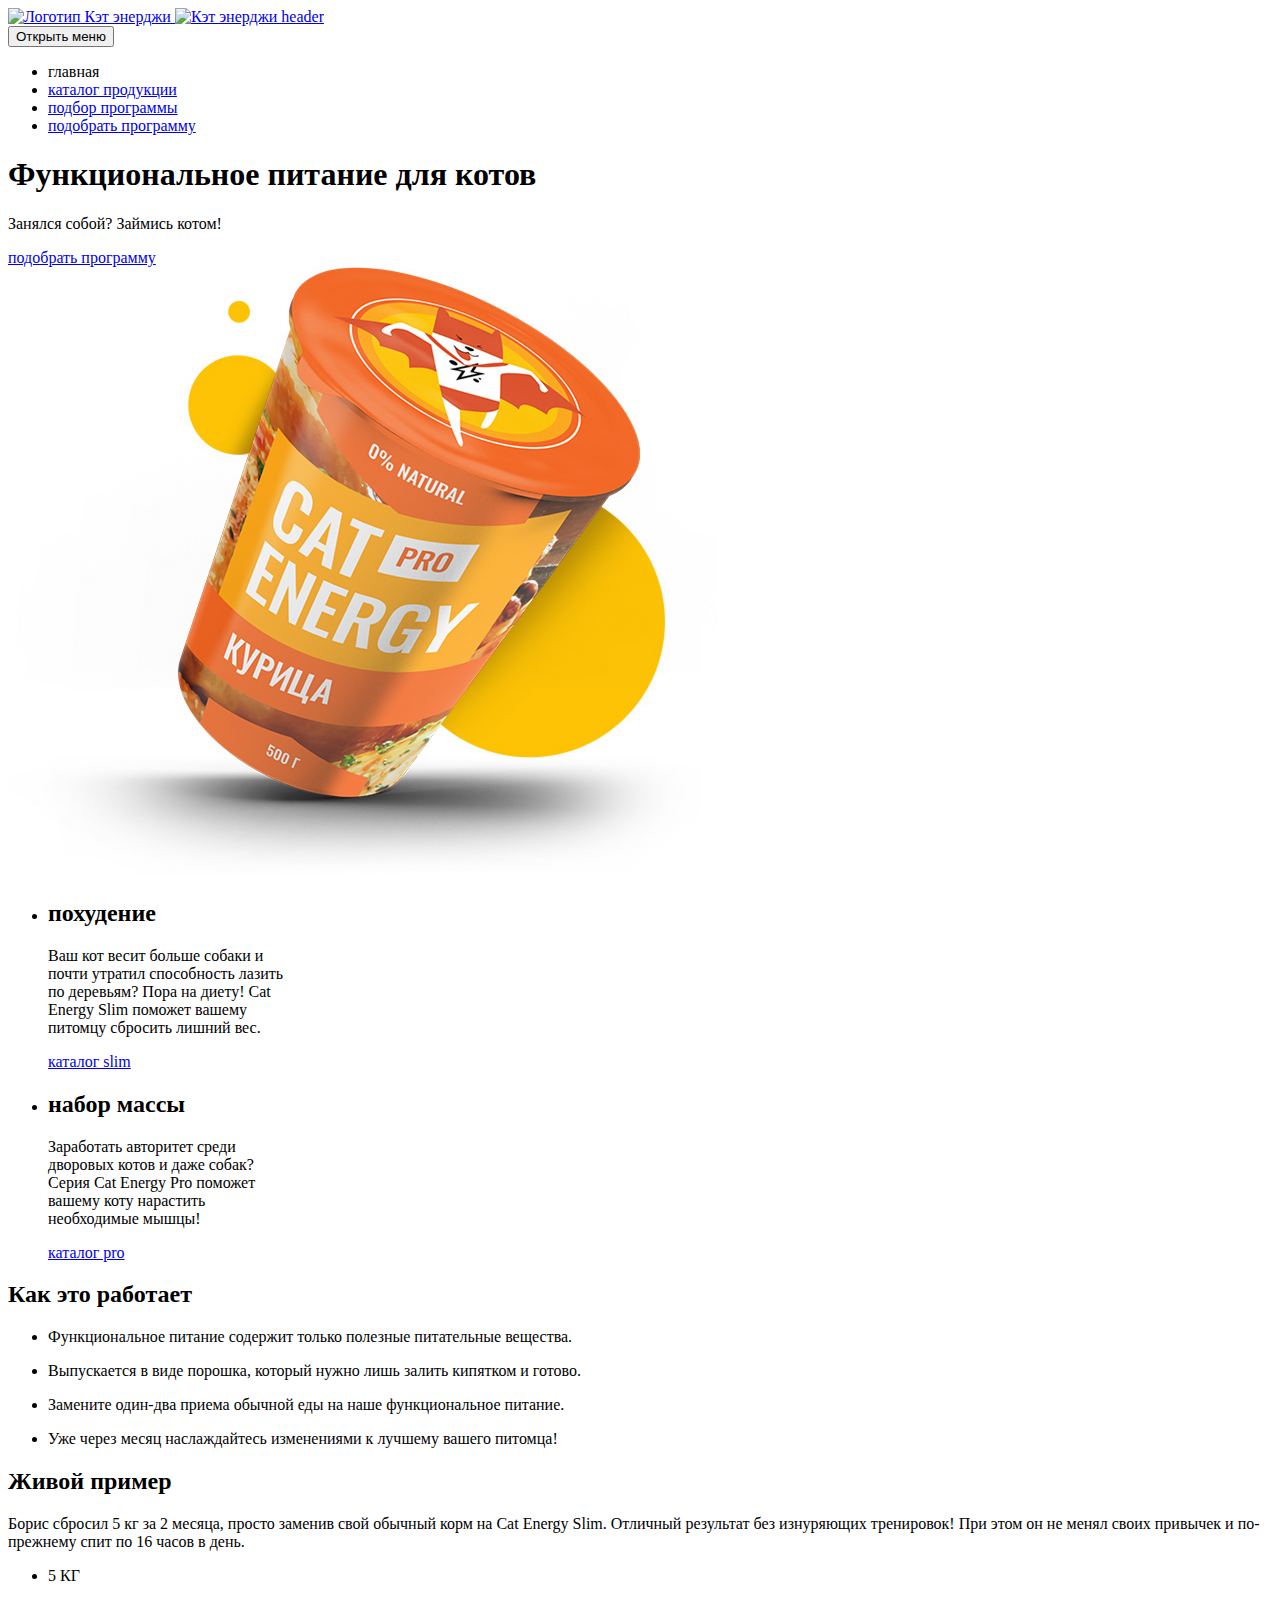
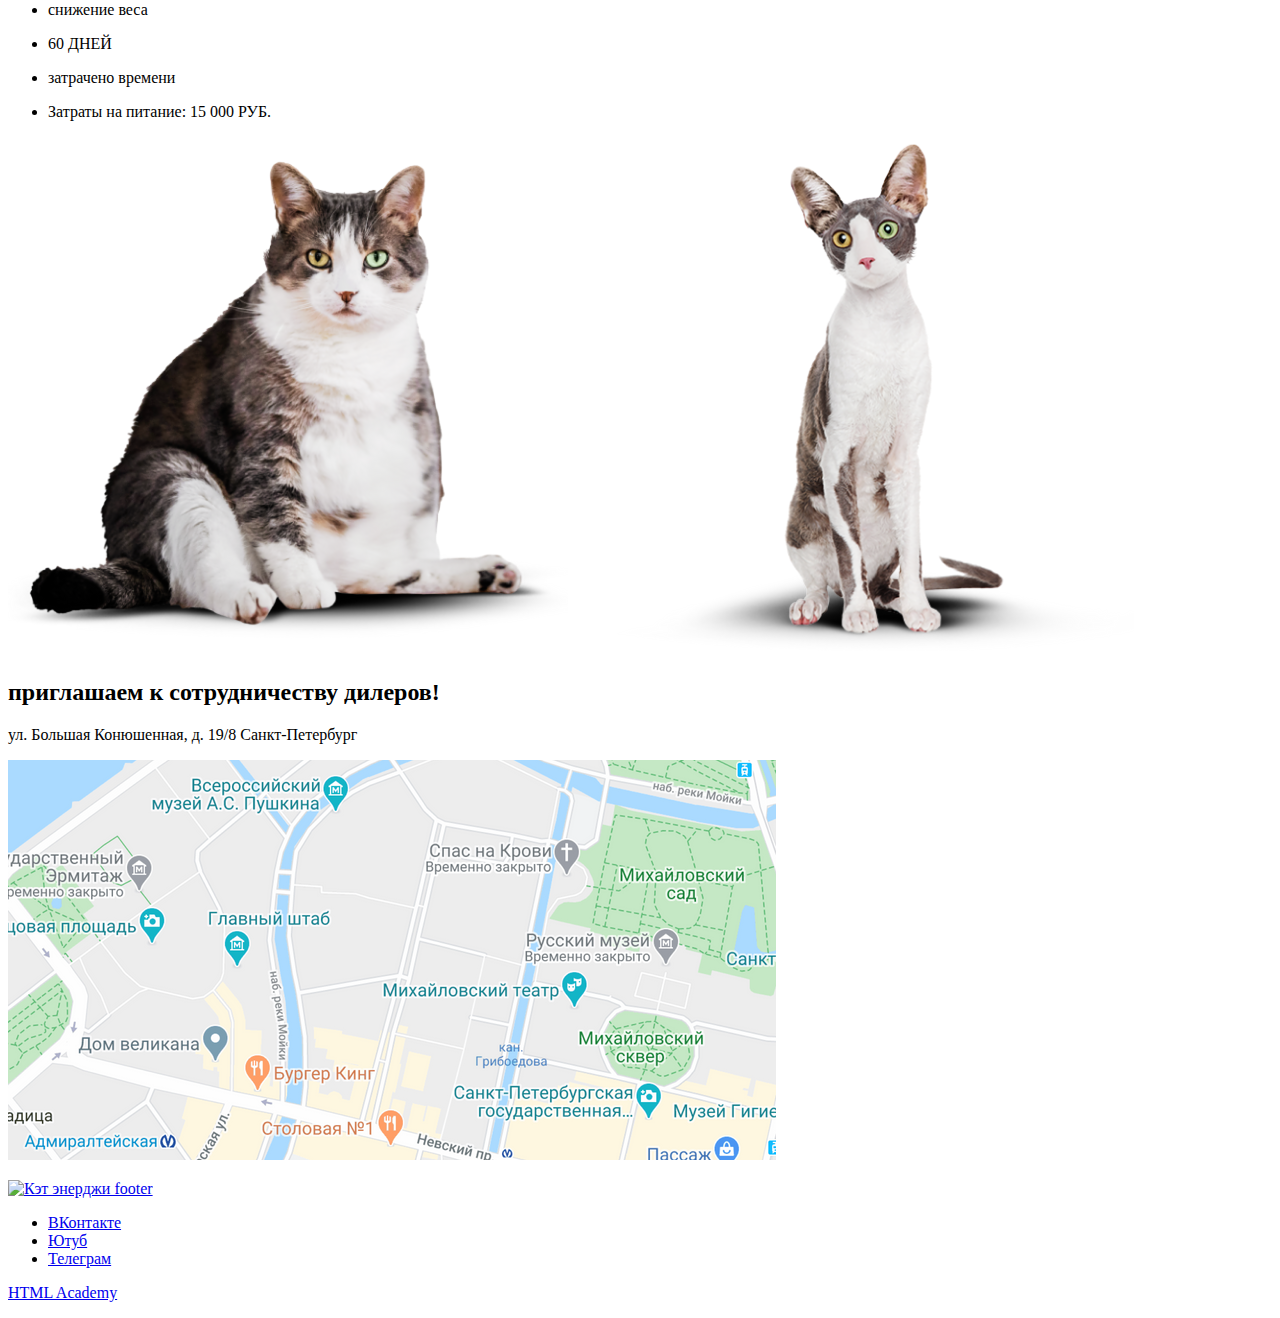
==== source/index.html @ a75fb98e "ДЗ 3.15. Адаптивная графика" ====
<!DOCTYPE html>
<html class="page" lang="ru">

<head>
  <meta charset="UTF-8">
  <title>Кэт энерджи</title>
  <meta name="viewport" content="width=device-width,initial-scale=1">
  <link rel="stylesheet" href="styles/styles.css">
  <link rel="icon" href="favicons/favicon-32.svg" type="image/svg+xml">
  <link rel="apple-touch-icon" href="favicons/favicon-180.png">
  <link rel="manifest" href="manifest.webmanifest">
  <script src="scripts/index.js" defer></script>
</head>

<body class="page__body">
  <header class="main-header">
    <div class="main-header__wrapper">
      <a class="main-header__logo-pic" href="#">
        <picture>
          <img class="main-header__logo-pic" src="images/mobile-logo.svg" width="33" height="38" alt="Логотип Кэт энерджи">
        </picture>
      </a>
      <a class="main-header__logo-text" href="#">
        <picture>
          <img class="main-header__logo-text" src="images/mobile-logo-text.svg" width="101" height="18" alt="Кэт энерджи header">
        </picture>
      </a>
      <nav class="main-nav">
        <button class="main-nav__toggle" type="button"><span class="visually-hidden">Открыть меню</span></button>
        <ul class="main-nav__list">
          <li class="main-nav__item">
            <a class="main-nav__link main-nav__link--current">главная</a>
          </li>
          <li class="main-nav__item">
            <a class="main-nav__link" href="catalog.html">
              каталог продукции
            </a>
          </li>
          <li class="main-nav__item">
            <a class="main-nav__link" href="#">
              подбор программы
            </a>
          </li>
          <li class="main-nav__item">
            <a class="primary-button" href="#">подобрать программу</a>
          </li>
        </ul>
      </nav>
      <section class="features" data-test="features">
        <div class="features-section-wrapper">
          <h1 class="features-section-title features-title">Функциональное питание для котов</h1>
          <p class="features-section-description">Занялся собой? Займись котом!</p>
          <a class="primary-button button" href="#">подобрать программу</a>
          <div class="features-section-image-container">
            <picture>
              <source media="(min-width: 1440px)" type="image/png" srcset="images/desktop-index-can-1@1x.png 1x, images/desktop-index-can-1@2x.png 2x" width="552" height="499">
              <source media="(min-width: 768px)" type="image/png" srcset="images/tablet-index-can-1@1x.png 1x, images/tablet-index-can-1@2x.png 2x" width="709" height="609">
              <img class="features-section-image" src="images/mobile-index-can-1@1x.png" srcset="images/mobile-index-can-1@2x.png 2x" width="280" height="270" alt="Cat Energy PRO 500 г, вкус-курица">
            </picture>
          </div>
        </div>
      </section>
    </div>
  </header>
  <main class="main-container">
    <section class="diet" data-test="diet">
      <div class="diet-wrapper">
        <ul class="diet-list">
          <li class="diet-item">
            <h2 class="diet-title">похудение</h2>
            <p class="diet-subtitle">Ваш кот весит больше собаки и<br>
              почти утратил способность лазить<br>
              по деревьям? Пора на диету! Cat<br>
              Energy Slim поможет вашему<br>
              питомцу сбросить лишний вес.
            </p>
            <a class="diet-link" href="catalog.html"><span class="diet__link-text">каталог slim</span></a>
          </li>
          <li class="diet-item">
            <h2 class="diet-title">набор массы</h2>
            <p class="diet-subtitle">Заработать авторитет среди<br>
              дворовых котов и даже собак?<br>
              Серия Cat Energy Pro поможет<br>
              вашему коту нарастить<br>
              необходимые мышцы!
            </p>
            <a class="diet-link" href="catalog.html"><span class="diet__link-text">каталог pro</span></a>
          </li>
        </ul>
      </div>
    </section>
    <section class="advantages">
      <div class="advantages-wrapper">
        <h2 class="advantages-title section-title">Как это работает</h2>
        <ul class="advantages-list">
          <li class="advantages-item">
            <p class="advantages-description">Функциональное питание содержит только полезные питательные вещества.</p>
          </li>
          <li class="advantages-item">
            <p class="advantages-description">Выпускается в виде порошка, который нужно лишь залить кипятком и готово.</p>
          </li>
          <li class="advantages-item">
            <p class="advantages-description">Замените один-два приема обычной еды на наше функциональное питание.</p>
          </li>
          <li class="advantages-item">
            <p class="advantages-description">Уже через месяц наслаждайтесь изменениями к лучшему вашего питомца!</p>
          </li>
        </ul>
      </div>
    </section>
    <section class="example">
      <div class="example-wrapper">
        <h2 class="example-title">Живой пример</h2>
          <p class="example-description">Борис сбросил 5 кг за 2 месяца,
            просто заменив свой обычный корм на Cat Energy Slim.
            Отличный результат без изнуряющих тренировок!
            При этом он не менял своих привычек и по-прежнему спит по 16 часов в день.
          </p>
      </div>
      <ul class="cost-list">
        <li class="cost-item">
          <p class="cost-title">5 КГ</p>
        </li>
        <li class="cost-item">
          <p class="cost-description">снижение веса</p>
        </li>
        <li class="cost-item">
          <p class="cost-title">60 ДНЕЙ</p>
        </li>
        <li class="cost-item">
          <p class="cost-description">затрачено времени</p>
        </li>
        <li class="cost-item">
          <p class="cost-description">Затраты на питание: 15 000 РУБ.</p>
        </li>
      </ul>
    </section>
    <section class="cat-slider-mobile">
      <h2 class="cat-slider-mobile-wrapper">
        <picture>
          <source media="(min-width: 1440px)" type="image/png" srcset="images/desktop-slider-before@1x.png 1x, images/desktop-slider-before@2x.png 2x" width="560" height="512">
          <source media="(min-width: 768px)" type="image/png" srcset="images/tablet-slider-before@1x.png 1x, images/tablet-slider-before@2x.png 2x" width="560" height="512">
          <img class="cat-slider-mobile-img" src="images/mobile-slider-before@1x.png" srcset="images/mobile-slider-before@2x.png" width="280" height="256" alt="Кот перед диетой">
        </picture>
        <picture>
          <source media="(min-width: 1440px)" type="image/png" srcset="images/desktop-slider-after@1x.png 1x, images/desktop-slider-after@2x.png 2x" width="560" height="512">
          <source media="(min-width: 768px)" type="image/png" srcset="images/tablet-slider-after@1x.png 1x, images/tablet-slider-after@2x.png 2x" width="560" height="512">
          <img class="cat-slider-mobile-img" src="images/mobile-slider-after@1x.png" srcset="images/mobile-slider-after@2x.png" width="280" height="256" alt="Кот после диеты">
        </picture>
      </h2>
    </section>
    <section class="contacts">
      <div class="contacts-wrapper">
        <h2 class="contacts-title">приглашаем к сотрудничеству дилеров!</h2>
        <p class="contacts-description">ул. Большая Конюшенная, д. 19/8 Санкт-Петербург</p>
        <p class="contacts-item-map">
          <picture>
            <source media="(min-width: 1440px)" type="image/png" srcset="images/desktop-map@1x.png 1x, images/desktop-map@2x.png 2x" width="1440" height="400">
            <source media="(min-width: 768px)" type="image/png" srcset="images/tablet-map@1x.png 1x, images/tablet-map@2x.png 2x" width="768" height="400">
            <img class="map-mobile-img" src="images/mobile-map@1x.png" srcset="mobile-map@2x.png 2x" width="320" height="362" alt="карта">
          </picture>
        </p>
      </div>
    </section>
  </main>
  <footer class="main-footer">
    <div class="footer-logo">
      <a class="main-footer__logo-text" href="index.html">
        <img class="main-footer__logo-text" src="images/mobile-footer-logo.svg" width="128" height="24"
        alt="Кэт энерджи footer">
      </a>
    </div>
    <ul class="footer-social-list">
      <li class="footer-social-item">
        <a class="footer-social-link link-vk" href="https://vk.com/htmlacademy">
          <span class="visually-hidden">ВКонтакте</span>
        </a>
      </li>
      <li class="footer-social-item">
        <a class="footer-social-link link-youtube" href="https://www.youtube.com/user/htmlacademyru">
          <span class="visually-hidden">Ютуб</span>
        </a>
      </li>
      <li class="footer-social-item">
        <a class="footer-social-link link-telegram" href="https://t.me/htmlacademy">
          <span class="visually-hidden">Телеграм</span>
        </a>
      </li>
    </ul>
    <a class="footer-html-academy-link link-html-academy" href="https://htmlacademy.ru/intensive/adaptive">
      <p class="footer-html-academy-text">HTML Academy</p>
    </a>
  </footer>
</body>

</html>
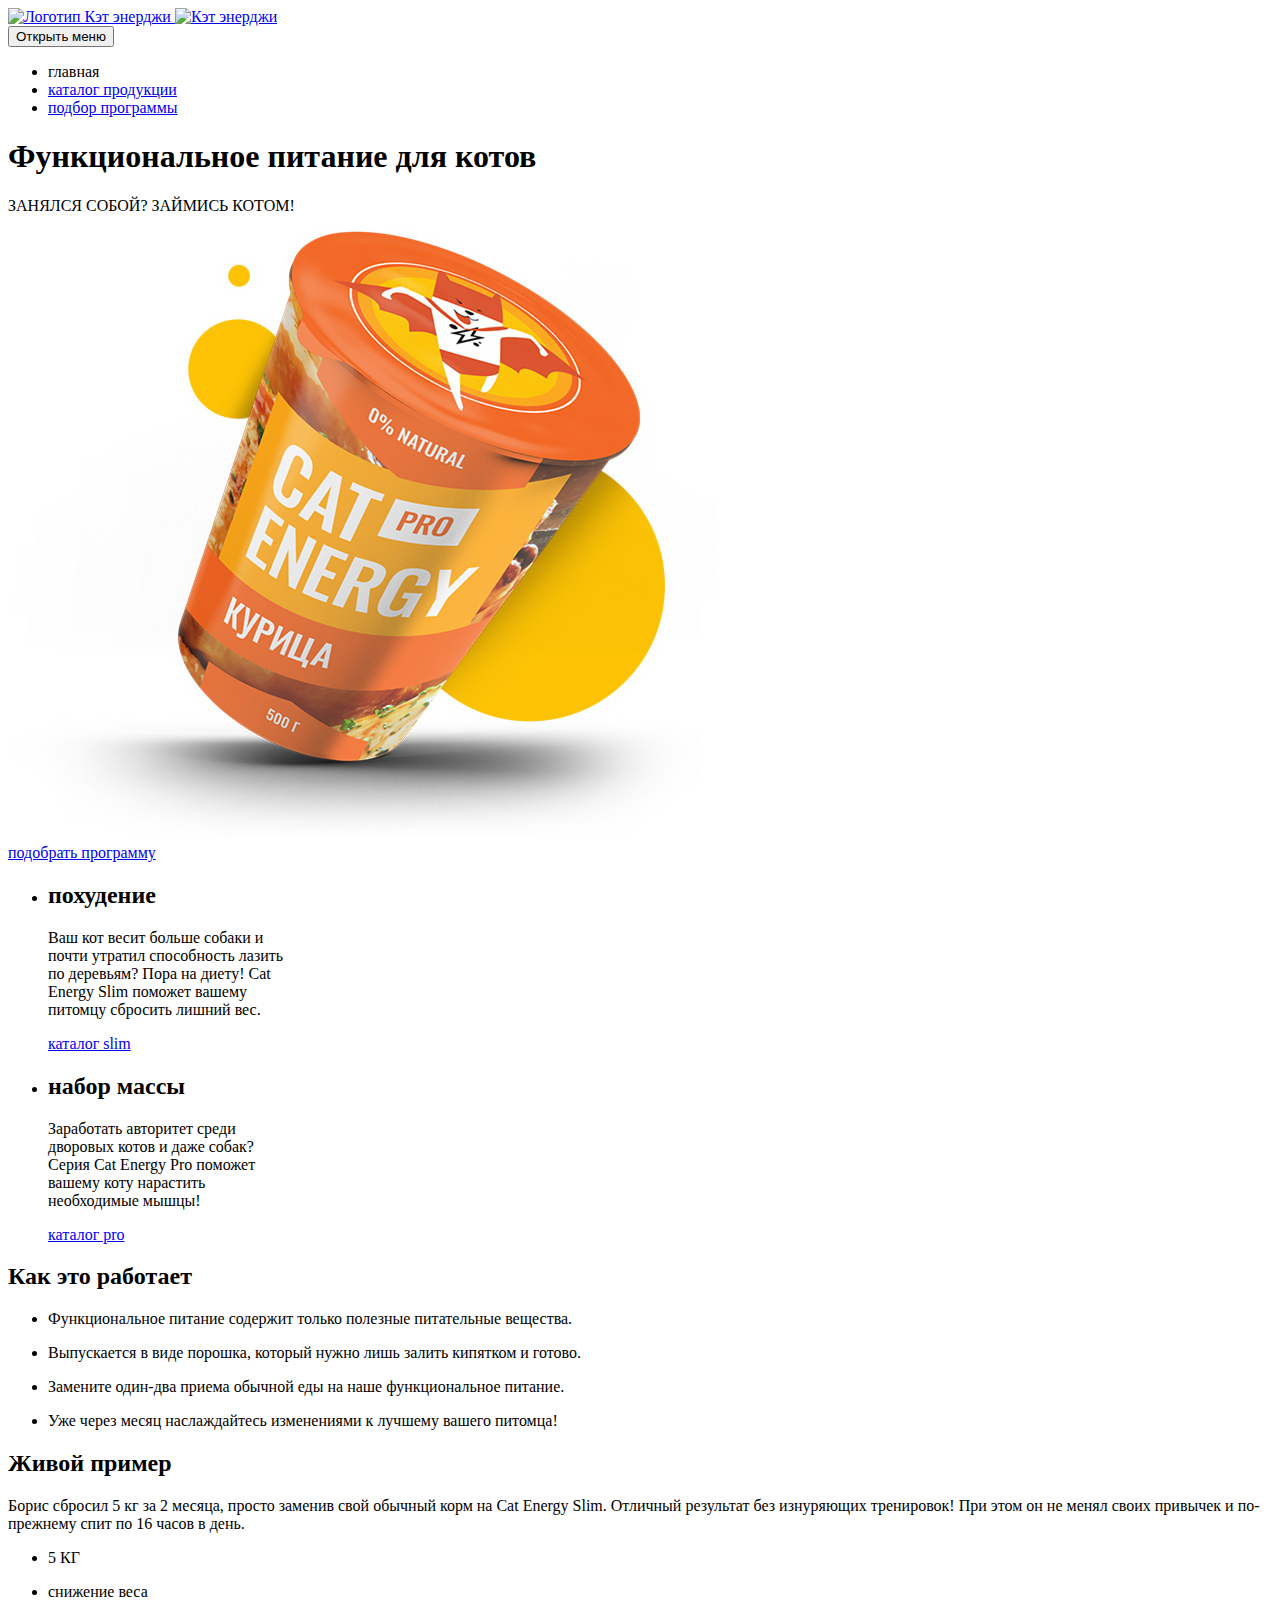
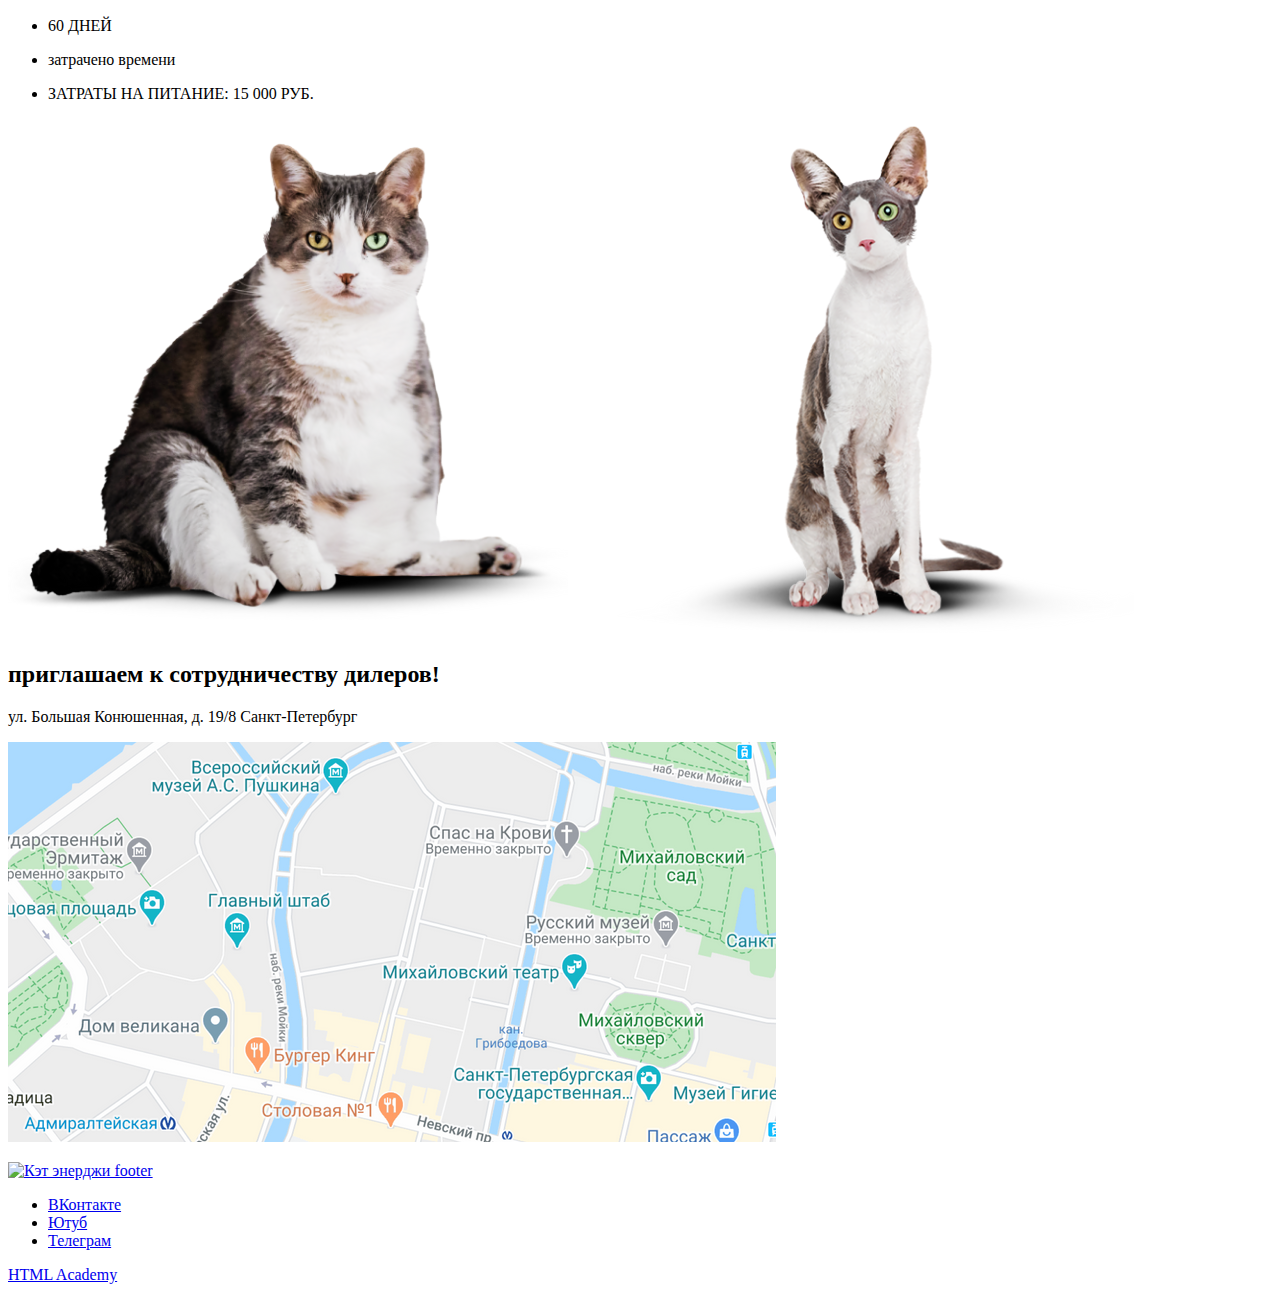
==== commit 703805e8: "ДЗ 4.27. Базовая стилизация" ====
--- a/source/index.html
+++ b/source/index.html
@@ -12,131 +12,125 @@
   <script src="scripts/index.js" defer></script>
 </head>
 
-<body class="page__body">
+<body class="body__page">
   <header class="main-header">
-    <div class="main-header__wrapper">
-      <a class="main-header__logo-pic" href="#">
+    <a class="main-header__logo" href="#">
+      <picture>
+        <source media="(min-width: 1440px)" type="image/svg" srcset="images/desktop-logo-pic.svg" width="70" height="59">
+        <source media="(min-width: 768px)" type="image/svg" srcset="images/tablet-logo-pic.svg" width="60" height="50">
+        <img class="main-header__logo-pic" src="images/mobile-logo.svg" width="33" height="38" alt="Логотип Кэт энерджи">
+      </picture>
+    </a>
+    <a class="main-header__logo" href="#">
+      <picture>
+        <source media="(min-width: 1440px)" type="image/svg" srcset="images/desktop-logo-text.svg" width="118" height="21">
+        <source media="(min-width: 768px)" type="image/svg" srcset="images/tablet-logo-text.svg" width="101" height="18">
+        <img class="main-header__logo-text" src="images/mobile-logo-text.svg" width="101" height="18" alt="Кэт энерджи">
+      </picture>
+    </a>
+    <nav class="main-nav">
+      <button class="main-nav__toggle" type="button"><span class="visually-hidden">Открыть меню</span></button>
+      <ul class="main-nav__list">
+        <li class="main-nav__item">
+          <a class="main-nav__link main-nav__link--current">главная</a>
+        </li>
+        <li class="main-nav__item">
+          <a class="main-nav__link" href="catalog.html">
+            каталог продукции
+          </a>
+        </li>
+        <li class="main-nav__item">
+          <a class="main-nav__link" href="#">
+            подбор программы
+          </a>
+        </li>
+      </ul>
+    </nav>
+    <section class="features" data-test="features">
+      <h1 class="features__title">Функциональное питание для котов</h1>
+      <p class="features__description">ЗАНЯЛСЯ СОБОЙ? ЗАЙМИСЬ КОТОМ!</p>
+      <div class="features__image-container">
         <picture>
-          <img class="main-header__logo-pic" src="images/mobile-logo.svg" width="33" height="38" alt="Логотип Кэт энерджи">
+          <source media="(min-width: 1440px)" type="image/png"
+            srcset="images/desktop-index-can-1@1x.png 1x, images/desktop-index-can-1@2x.png 2x" width="552" height="499">
+          <source media="(min-width: 768px)" type="image/png"
+            srcset="images/tablet-index-can-1@1x.png 1x, images/tablet-index-can-1@2x.png 2x" width="709" height="609">
+          <img class="features-section-image" src="images/mobile-index-can-1@1x.png"
+            srcset="images/mobile-index-can-1@2x.png 2x" width="280" height="270" alt="Cat Energy PRO 500 г, вкус-курица">
         </picture>
-      </a>
-      <a class="main-header__logo-text" href="#">
-        <picture>
-          <img class="main-header__logo-text" src="images/mobile-logo-text.svg" width="101" height="18" alt="Кэт энерджи header">
-        </picture>
-      </a>
-      <nav class="main-nav">
-        <button class="main-nav__toggle" type="button"><span class="visually-hidden">Открыть меню</span></button>
-        <ul class="main-nav__list">
-          <li class="main-nav__item">
-            <a class="main-nav__link main-nav__link--current">главная</a>
-          </li>
-          <li class="main-nav__item">
-            <a class="main-nav__link" href="catalog.html">
-              каталог продукции
-            </a>
-          </li>
-          <li class="main-nav__item">
-            <a class="main-nav__link" href="#">
-              подбор программы
-            </a>
-          </li>
-          <li class="main-nav__item">
-            <a class="primary-button" href="#">подобрать программу</a>
-          </li>
-        </ul>
-      </nav>
-      <section class="features" data-test="features">
-        <div class="features-section-wrapper">
-          <h1 class="features-section-title features-title">Функциональное питание для котов</h1>
-          <p class="features-section-description">Занялся собой? Займись котом!</p>
-          <a class="primary-button button" href="#">подобрать программу</a>
-          <div class="features-section-image-container">
-            <picture>
-              <source media="(min-width: 1440px)" type="image/png" srcset="images/desktop-index-can-1@1x.png 1x, images/desktop-index-can-1@2x.png 2x" width="552" height="499">
-              <source media="(min-width: 768px)" type="image/png" srcset="images/tablet-index-can-1@1x.png 1x, images/tablet-index-can-1@2x.png 2x" width="709" height="609">
-              <img class="features-section-image" src="images/mobile-index-can-1@1x.png" srcset="images/mobile-index-can-1@2x.png 2x" width="280" height="270" alt="Cat Energy PRO 500 г, вкус-курица">
-            </picture>
-          </div>
-        </div>
-      </section>
-    </div>
+      </div>
+      <a class="button" href="#">подобрать программу</a>
+    </section>
   </header>
   <main class="main-container">
     <section class="diet" data-test="diet">
-      <div class="diet-wrapper">
-        <ul class="diet-list">
-          <li class="diet-item">
-            <h2 class="diet-title">похудение</h2>
-            <p class="diet-subtitle">Ваш кот весит больше собаки и<br>
-              почти утратил способность лазить<br>
-              по деревьям? Пора на диету! Cat<br>
-              Energy Slim поможет вашему<br>
-              питомцу сбросить лишний вес.
-            </p>
-            <a class="diet-link" href="catalog.html"><span class="diet__link-text">каталог slim</span></a>
-          </li>
-          <li class="diet-item">
-            <h2 class="diet-title">набор массы</h2>
-            <p class="diet-subtitle">Заработать авторитет среди<br>
-              дворовых котов и даже собак?<br>
-              Серия Cat Energy Pro поможет<br>
-              вашему коту нарастить<br>
-              необходимые мышцы!
-            </p>
-            <a class="diet-link" href="catalog.html"><span class="diet__link-text">каталог pro</span></a>
-          </li>
-        </ul>
-      </div>
-    </section>
-    <section class="advantages">
-      <div class="advantages-wrapper">
-        <h2 class="advantages-title section-title">Как это работает</h2>
-        <ul class="advantages-list">
-          <li class="advantages-item">
-            <p class="advantages-description">Функциональное питание содержит только полезные питательные вещества.</p>
-          </li>
-          <li class="advantages-item">
-            <p class="advantages-description">Выпускается в виде порошка, который нужно лишь залить кипятком и готово.</p>
-          </li>
-          <li class="advantages-item">
-            <p class="advantages-description">Замените один-два приема обычной еды на наше функциональное питание.</p>
-          </li>
-          <li class="advantages-item">
-            <p class="advantages-description">Уже через месяц наслаждайтесь изменениями к лучшему вашего питомца!</p>
-          </li>
-        </ul>
-      </div>
-    </section>
-    <section class="example">
-      <div class="example-wrapper">
-        <h2 class="example-title">Живой пример</h2>
-          <p class="example-description">Борис сбросил 5 кг за 2 месяца,
-            просто заменив свой обычный корм на Cat Energy Slim.
-            Отличный результат без изнуряющих тренировок!
-            При этом он не менял своих привычек и по-прежнему спит по 16 часов в день.
+      <ul class="diet__list">
+        <li class="diet__item">
+          <h2 class="diet__title">похудение</h2>
+          <p class="diet__subtitle">Ваш кот весит больше собаки и<br>
+            почти утратил способность лазить<br>
+            по деревьям? Пора на диету! Cat<br>
+            Energy Slim поможет вашему<br>
+            питомцу сбросить лишний вес.
           </p>
-      </div>
-      <ul class="cost-list">
-        <li class="cost-item">
-          <p class="cost-title">5 КГ</p>
+          <a class="diet__link" href="catalog.html"><span class="diet__link-text">каталог slim</span></a>
         </li>
-        <li class="cost-item">
-          <p class="cost-description">снижение веса</p>
-        </li>
-        <li class="cost-item">
-          <p class="cost-title">60 ДНЕЙ</p>
-        </li>
-        <li class="cost-item">
-          <p class="cost-description">затрачено времени</p>
-        </li>
-        <li class="cost-item">
-          <p class="cost-description">Затраты на питание: 15 000 РУБ.</p>
+        <li class="diet__item">
+          <h2 class="diet__title">набор массы</h2>
+          <p class="diet__subtitle">Заработать авторитет среди<br>
+            дворовых котов и даже собак?<br>
+            Серия Cat Energy Pro поможет<br>
+            вашему коту нарастить<br>
+            необходимые мышцы!
+          </p>
+          <a class="diet__link" href="catalog.html"><span class="diet__link-text">каталог pro</span></a>
         </li>
       </ul>
     </section>
-    <section class="cat-slider-mobile">
-      <h2 class="cat-slider-mobile-wrapper">
+    <section class="advantages">
+      <h2 class="advantages__title">Как это работает</h2>
+      <ul class="advantages__list">
+        <li class="advantages__item">
+          <p class="advantages__description">Функциональное питание содержит только полезные питательные вещества.</p>
+        </li>
+        <li class="advantages__item">
+          <p class="advantages__description">Выпускается в виде порошка, который нужно лишь залить кипятком и готово.</p>
+        </li>
+        <li class="advantages__item">
+          <p class="advantages__description">Замените один-два приема обычной еды на наше функциональное питание.</p>
+        </li>
+        <li class="advantages__item">
+          <p class="advantages__description">Уже через месяц наслаждайтесь изменениями к лучшему вашего питомца!</p>
+        </li>
+      </ul>
+    </section>
+    <section class="example">
+      <h2 class="example__title">Живой пример</h2>
+      <p class="example__description">Борис сбросил 5 кг за 2 месяца,
+        просто заменив свой обычный корм на Cat Energy Slim.
+        Отличный результат без изнуряющих тренировок!
+        При этом он не менял своих привычек и по-прежнему спит по 16 часов в день.
+      </p>
+      <ul class="cost__list">
+        <li class="cost__item">
+          <p class="cost__title">5 КГ</p>
+        </li>
+        <li class="cost__item">
+          <p class="cost__description">снижение веса</p>
+        </li>
+        <li class="cost__item">
+          <p class="cost__title">60 ДНЕЙ</p>
+        </li>
+        <li class="cost__item">
+          <p class="cost__description">затрачено времени</p>
+        </li>
+        <li class="cost__item">
+          <p class="cost__description-total">ЗАТРАТЫ НА ПИТАНИЕ: 15 000 РУБ.</p>
+        </li>
+      </ul>
+    </section>
+    <section class="cat-slider">
+      <h2 class="cat-slider__wrapper">
         <picture>
           <source media="(min-width: 1440px)" type="image/png" srcset="images/desktop-slider-before@1x.png 1x, images/desktop-slider-before@2x.png 2x" width="560" height="512">
           <source media="(min-width: 768px)" type="image/png" srcset="images/tablet-slider-before@1x.png 1x, images/tablet-slider-before@2x.png 2x" width="560" height="512">
@@ -150,45 +144,44 @@
       </h2>
     </section>
     <section class="contacts">
-      <div class="contacts-wrapper">
-        <h2 class="contacts-title">приглашаем к сотрудничеству дилеров!</h2>
-        <p class="contacts-description">ул. Большая Конюшенная, д. 19/8 Санкт-Петербург</p>
-        <p class="contacts-item-map">
-          <picture>
-            <source media="(min-width: 1440px)" type="image/png" srcset="images/desktop-map@1x.png 1x, images/desktop-map@2x.png 2x" width="1440" height="400">
-            <source media="(min-width: 768px)" type="image/png" srcset="images/tablet-map@1x.png 1x, images/tablet-map@2x.png 2x" width="768" height="400">
-            <img class="map-mobile-img" src="images/mobile-map@1x.png" srcset="mobile-map@2x.png 2x" width="320" height="362" alt="карта">
-          </picture>
-        </p>
-      </div>
+      <h2 class="contacts__title">приглашаем к сотрудничеству дилеров!</h2>
+      <p class="contacts__description">ул. Большая Конюшенная, д. 19/8 Санкт-Петербург</p>
+      <p class="contacts__item-map">
+        <picture>
+          <source media="(min-width: 1440px)" type="image/png"
+            srcset="images/desktop-map@1x.png 1x, images/desktop-map@2x.png 2x" width="1440" height="400">
+          <source media="(min-width: 768px)" type="image/png"
+            srcset="images/tablet-map@1x.png 1x, images/tablet-map@2x.png 2x" width="768" height="400">
+          <img class="map-mobile-img" src="images/mobile-map@1x.png" srcset="images/mobile-map@2x.png 2x" width="320"
+            height="362" alt="карта">
+        </picture>
+      </p>
     </section>
   </main>
-  <footer class="main-footer">
-    <div class="footer-logo">
-      <a class="main-footer__logo-text" href="index.html">
-        <img class="main-footer__logo-text" src="images/mobile-footer-logo.svg" width="128" height="24"
+  <footer class="footer">
+    <a class="footer__logo-text" href="index.html">
+      <img class="footer__logo-text" src="images/mobile-footer-logo.svg" width="128" height="24"
         alt="Кэт энерджи footer">
-      </a>
-    </div>
+    </a>
     <ul class="footer-social-list">
-      <li class="footer-social-item">
-        <a class="footer-social-link link-vk" href="https://vk.com/htmlacademy">
+      <li class="footer__social-item">
+        <a class="footer__social-link link-vk" href="https://vk.com/htmlacademy">
           <span class="visually-hidden">ВКонтакте</span>
         </a>
       </li>
-      <li class="footer-social-item">
-        <a class="footer-social-link link-youtube" href="https://www.youtube.com/user/htmlacademyru">
+      <li class="footer__social-item">
+        <a class="footer__social-link link-youtube" href="https://www.youtube.com/user/htmlacademyru">
           <span class="visually-hidden">Ютуб</span>
         </a>
       </li>
-      <li class="footer-social-item">
-        <a class="footer-social-link link-telegram" href="https://t.me/htmlacademy">
+      <li class="footer__social-item">
+        <a class="footer__social-link link-telegram" href="https://t.me/htmlacademy">
           <span class="visually-hidden">Телеграм</span>
         </a>
       </li>
     </ul>
-    <a class="footer-html-academy-link link-html-academy" href="https://htmlacademy.ru/intensive/adaptive">
-      <p class="footer-html-academy-text">HTML Academy</p>
+    <a class="footer__html-academy-link link-html-academy" href="https://htmlacademy.ru/intensive/adaptive">
+      <p class="footer__html-academy-text">HTML Academy</p>
     </a>
   </footer>
 </body>
